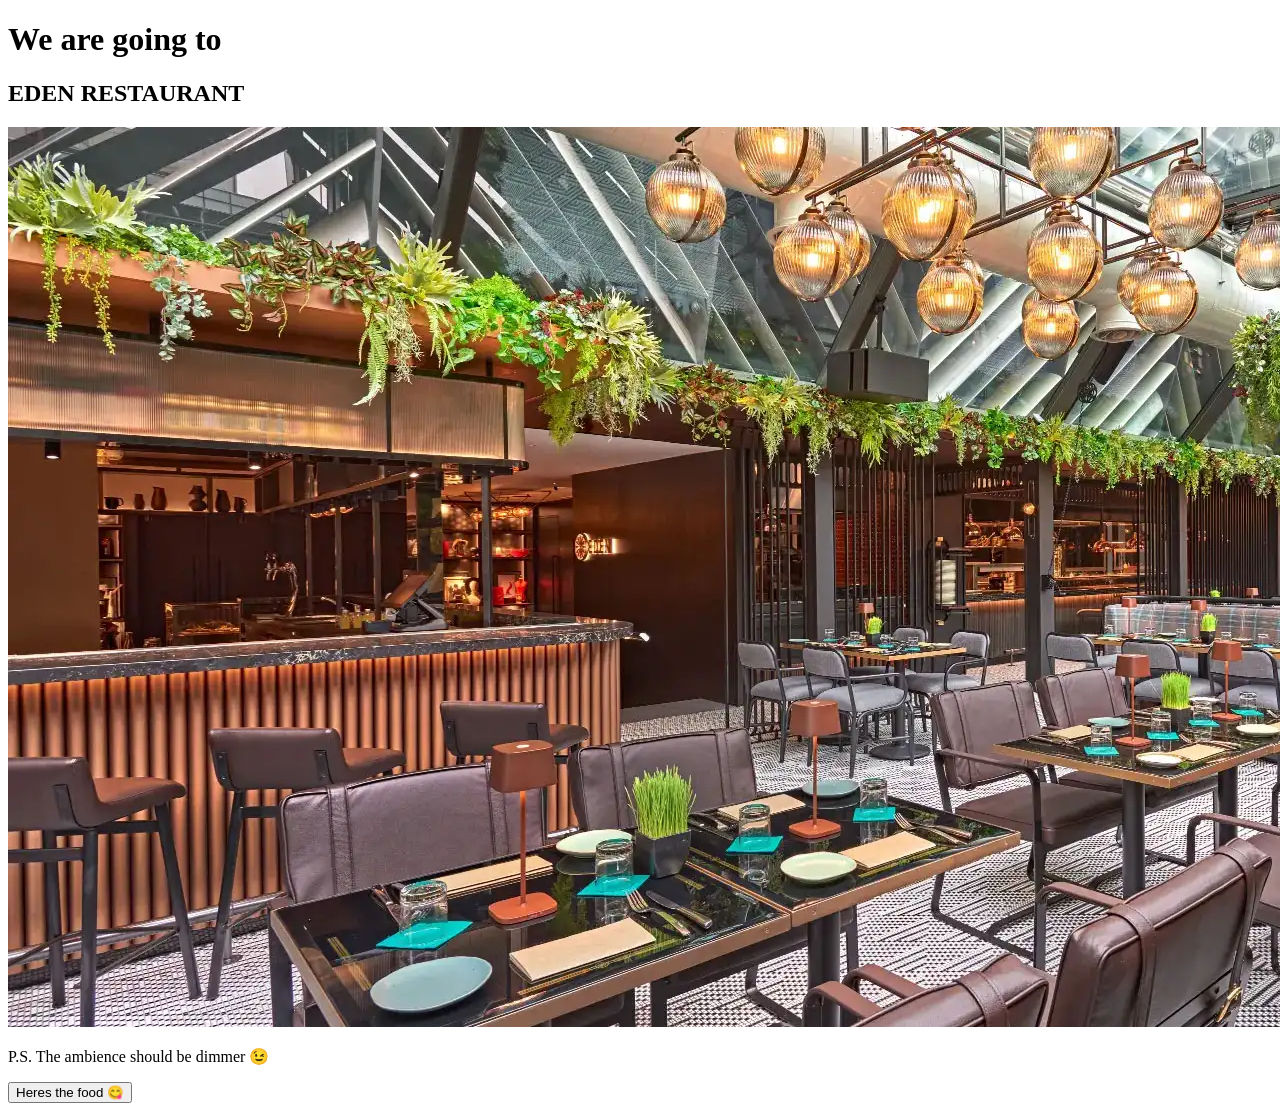
==== date.html @ 11e8f1af "Add files via upload" ====
<!DOCTYPE html>
<html lang="en">
  <head>
    <meta charset="UTF-8" />
    <meta name="viewport" content="width=device-width, initial-scale=1.0" />
    <title>Date</title>
    <link rel="stylesheet" href="css/date.css" />
  </head>
  <body>
    <h1>We are going to</h1>
    <h2>EDEN RESTAURANT</h2>

    <img
      src="eden-restaurant.png"
      alt="Eden Restaurant"
      class="restaurantImage"
    />

    <p class="postscript">P.S. The ambience should be dimmer 😉</p>

  <button class="button" onclick="location.href='dessert.html'">
    Heres the food 😋
  </button>

  </body>
</html>
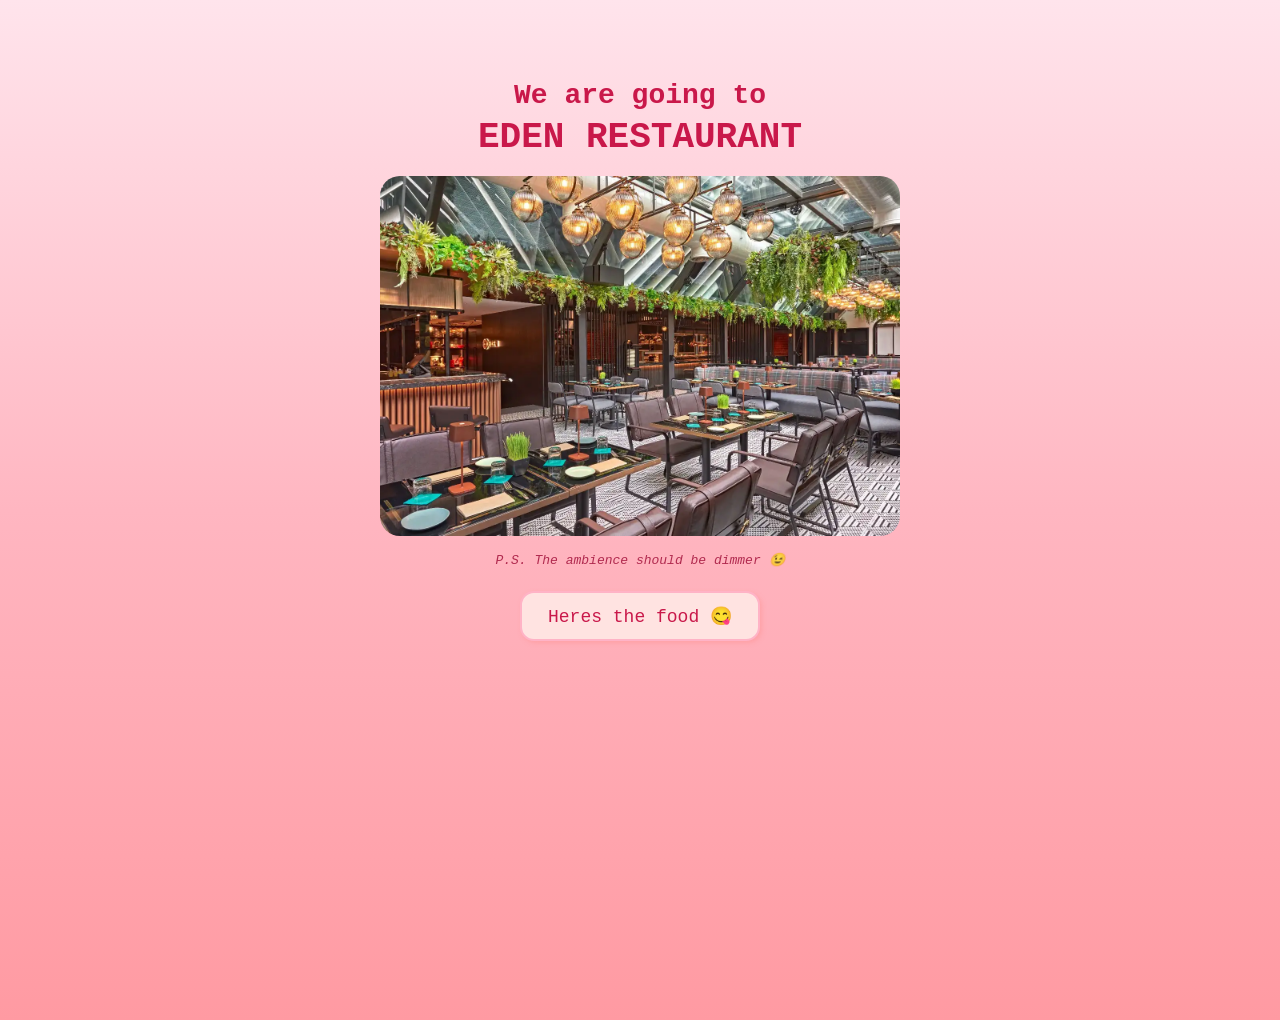
==== commit 047c6a07: "Update date.html" ====
--- a/date.html
+++ b/date.html
@@ -4,7 +4,7 @@
     <meta charset="UTF-8" />
     <meta name="viewport" content="width=device-width, initial-scale=1.0" />
     <title>Date</title>
-    <link rel="stylesheet" href="css/date.css" />
+    <link rel="stylesheet" href="date.css" />
   </head>
   <body>
     <h1>We are going to</h1>
--- a/date.css
+++ b/date.css
@@ -0,0 +1,71 @@
+body {
+  min-height: 100vh;
+  margin: 0;
+  padding: 40px 16px;
+  font-family: "Courier";
+  text-align: center;
+
+  display: flex;
+  flex-direction: column;
+  align-items: center;
+  justify-content: flex-start;
+  padding-top: 80px;
+  padding-left: 16px;
+  padding-right: 16px;
+  padding-bottom: 40px;
+
+  background: linear-gradient(to bottom, #ffe4ec, #ffb6c1, #ff9aa2);
+  color: #c9184a;
+}
+
+h1 {
+  font-size: 28px;
+  margin: 0 0 6px;
+  text-shadow: 1px 1px 2px #ffd6e0;
+}
+
+h2 {
+  font-size: 36px;
+  margin: 0 0 18px;
+  font-style: bold;
+  text-shadow: 1px 1px 2px #ffd6e0;
+}
+
+.restaurantImage {
+  width: 100%;
+  max-width: 520px;
+  height: 360px;      /* controls how “long” it looks */
+  object-fit: cover;  /* crops nicely instead of stretching */
+  border-radius: 20px; /* 👈 rounded edges */
+}
+
+.postscript {
+  margin-top: 16px;
+  font-size: 13px;
+  font-style: italic;
+  color: #a4133c;
+  opacity: 0.85;
+}
+
+/* Keep this in case you still use buttons elsewhere on the page */
+.button {
+  padding: 12px 26px;
+  font-size: 18px;
+  cursor: pointer;
+  margin: 10px 0 20px;
+  font-family: "Courier";
+  background-color: #ffe3e1;
+  color: #c9184a;
+  border-radius: 14px;
+  border: 2px solid #ffb3c6;
+  box-shadow: 2px 2px 4px rgba(255, 148, 148, 0.5);
+  transition: all 0.25s ease;
+}
+
+.button:hover {
+  background-color: #ff8fab;
+  color: #ffffff;
+  border-color: #ff8fab;
+  box-shadow: 2px 2px 6px rgba(255, 105, 180, 0.6);
+  transform: scale(1.05);
+}
